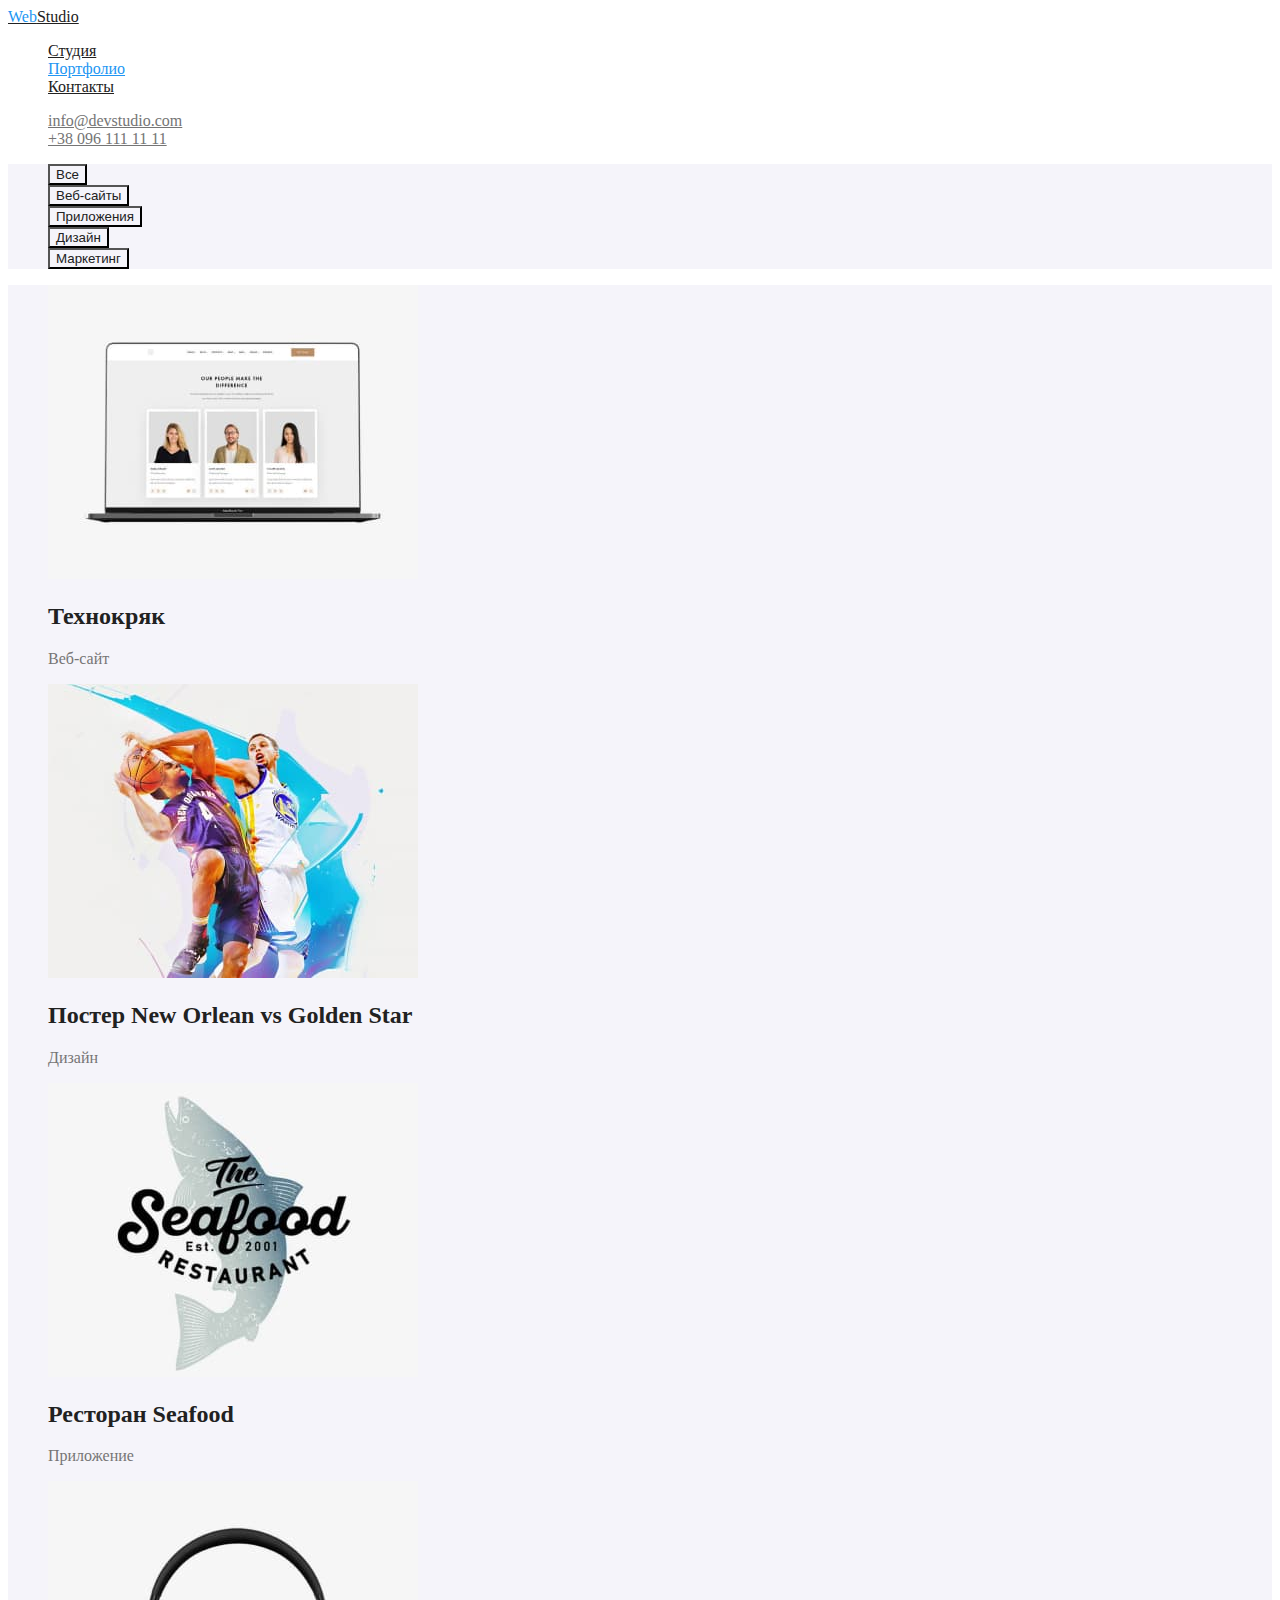
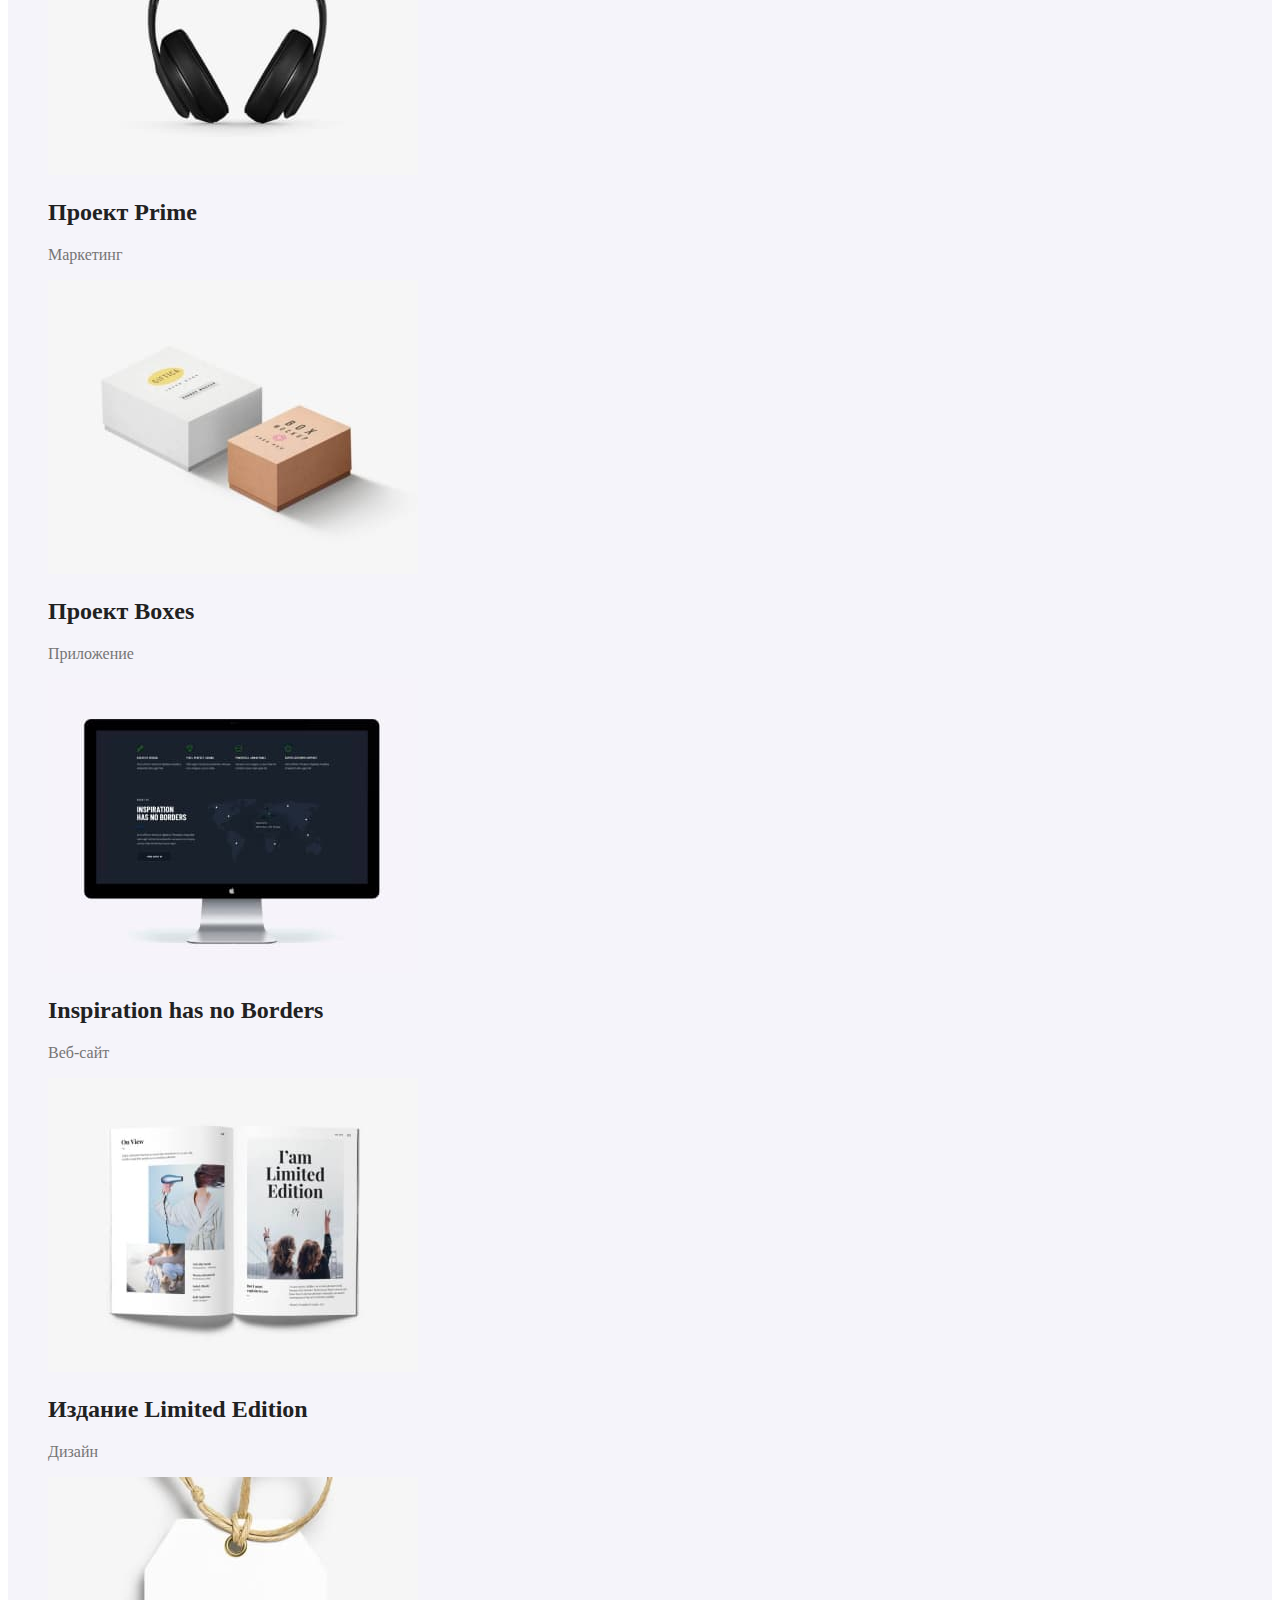
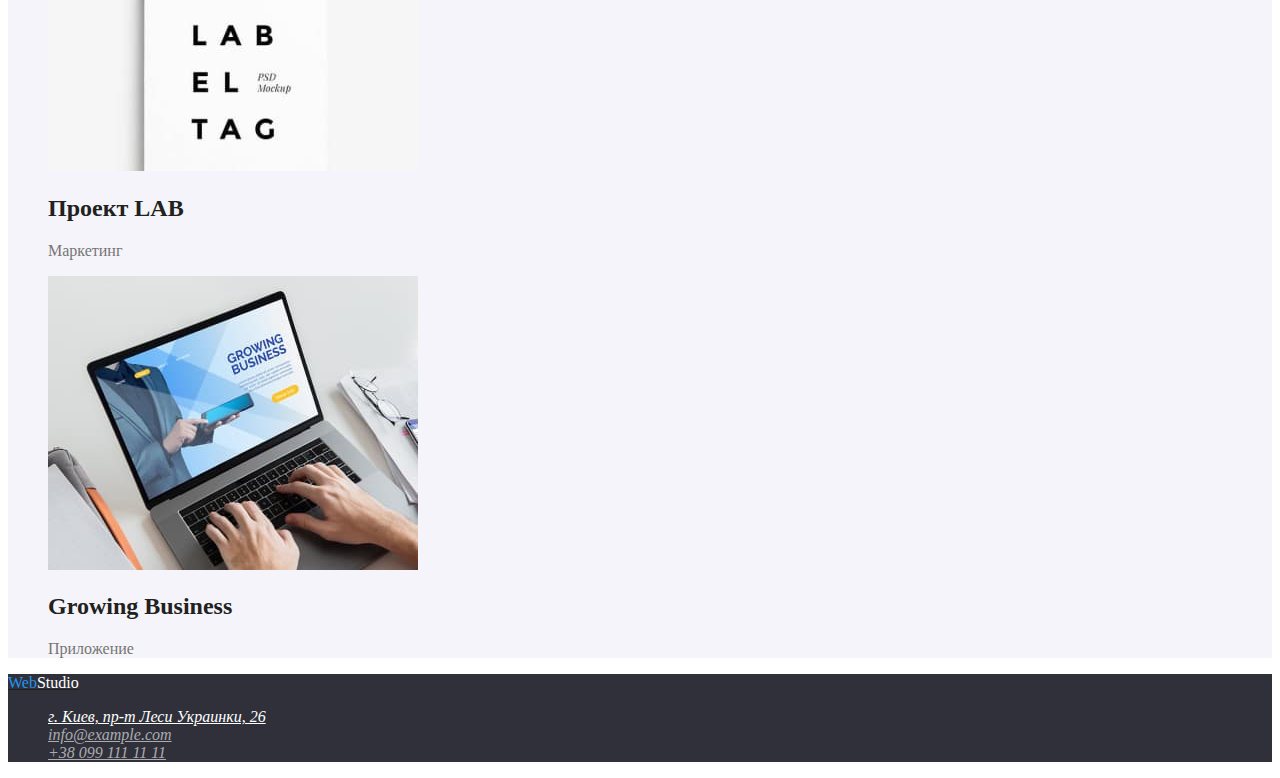
==== portfolio.html @ 7bf293a2 "добавляет вторую страницу и цвет" ====
<!DOCTYPE html>
<html lang="ru">

<head>
    <meta charset="UTF-8">
    <meta http-equiv="X-UA-Compatible" content="IE=edge">
    <meta name="viewport" content="width=device-width, initial-scale=1.0">
    <title>Портфолио</title>
    <link rel="stylesheet" href="./css/styles.css">
</head>

<body>
    <!--Верхняя линия-->
    <header>
        <a href="./index.html" class="logo"><span class="logo-text">Web</span>Studio</a>
        <nav>
            <ul class="site-nav list">
                <li><a href="./index.html" class="link">Студия</a></li>
                <li><a href="./portfolio.html" class="link current">Портфолио</a></li>
                <li><a href="" class="link">Контакты</a></li>
            </ul>
        </nav>
        <ul class="contacts list">
            <li><a href="mailto:info@devstudio.com" class="link">info@devstudio.com</a></li>
            <li><a href="tel:+380961111111" class="link">+38 096 111 11 11</a></li>
        </ul>
    </header>
    <main>
        <section class="section second">
            <ul class="list">
                <li><button type="button" class="button">Все</button></li>
                <li><button type="button" class="button">Веб-сайты</button></li>
                <li><button type="button" class="button">Приложения</button></li>
                <li><button type="button" class="button">Дизайн</button></li>
                <li><button type="button" class="button">Маркетинг</button></li>
            </ul>
        </section>
        <section class="section second" >
            <ul class="projects list">
                <li>
                    <img src="./images/tehcrak.jpg" alt="" width="370">
                    <h2 class="title">Технокряк</h2>
                    <p>Веб-сайт</p>
                </li>
                <li>
                    <img src="./images/poster.jpg" alt="" width="370">
                    <h2 class="title">Постер New Orlean vs Golden Star</h2>
                    <p>Дизайн</p>
                </li>
                <li>
                    <img src="./images/restoran.jpg" alt="" width="370">
                    <h2 class="title">Ресторан Seafood</h2>
                    <p>Приложение</p>
                </li>
                <li>
                    <img src="./images/prime.jpg" alt="" width="370">
                    <h2 class="title">Проект Prime</h2>
                    <p>Маркетинг</p>
                </li>
                <li>
                    <img src="./images/boxesis.jpg" alt="" width="370">
                    <h2 class="title">Проект Boxes</h2>
                    <p>Приложение</p>
                </li>
                <li>
                    <img src="./images/bordersis.jpg" alt="" width="370">
                    <h2 class="title">Inspiration has no Borders</h2>
                    <p>Веб-сайт</p>
                </li>
                <li>
                    <img src="./images/limited-edition.jpg" alt="" width="370">
                    <h2 class="title">Издание Limited Edition</h2>
                    <p>Дизайн</p>
                </li>
                <li>
                    <img src="./images/labi.jpg" alt="" width="370">
                    <h2 class="title">Проект LAB</h2>
                    <p>Маркетинг</p>
                </li>
                <li>
                    <img src="./images/growing-business.jpg" alt="" width="370">
                    <h2 class="title">Growing Business</h2>
                    <p>Приложение</p>
                </li>
               
            </ul>
        </section>
        

    </main>
    <footer class="footer">
        <!--Подвал-->
        <a href="./index.html" class="logo"><span class="logo-text">Web</span><span
                class="logo-text-path">Studio</span></a>
        <address>
            <ul class="address list">
                <li><a href="" class="first">г. Киев, пр-т Леси Украинки, 26</a></li>
                <li><a href="mailto:info@example.com" class="link">info@example.com</a></li>
                <li><a href="tel:+380991111111" class="link">+38 099 111 11 11</a></li>
            </ul>
        </address>
    </footer>
</body>

</html>
---- css/styles.css ----
:root {
  --primery-text-color: #757575;
  --title-text-color: #212121;
  --accent-text-color: #2196f3;
  --secondory-text-color: rgba(255, 255, 255, 0.6);
  --background-black-color: #2f303a;
  --background-white-color: #ffffff;
  --background-second-color: #e5e5e5;
  --background-alt-color: #f5f4fa;
}
body {
  background-color: var(--background-white-color);
  color: var(--primery-text-color);
}
/* Убирает точку в списке */
.list {
  list-style: none;
}
/* Логотип Logo  */
.logo {
  color: var(--title-text-color);
}
.logo-text {
  color: var(--accent-text-color);
}

/* site-nav */
.site-nav .link {
  color: var(--title-text-color);
}
.site-nav .link:hover,
.site-nav .link:focus {
  color: var(--accent-text-color);
}
.site-nav .link.current {
  color: var(--accent-text-color);
}

/* contacts */
.contacts .link {
  color: var(--primery-text-color);
}
.contacts .link:focus,
.contacts .link:hover {
  color: var(--accent-text-color);
}

/* hero */
.hero {
  background-color: var(--background-black-color);
}
.hero-title {
  color: var(--background-white-color);
}
/* Заголовки h2 */
.section-title {
  color: var(--title-text-color);
}
/* фон не основной */
.section.first {
  background-color: var(--background-second-color);
}
.section.second {
  background-color: var(--background-alt-color);
}

/* Преимущества advantage */
.advantage .title {
  color: var(--title-text-color);
}

/*  <!--Чем мы занимаемся--> */

/* <!--Наша команда--> */
.team .title {
  color: var(--title-text-color);
}
/* Кнопка!!! */
.button {
  color: var(--title-text-color);
  background-color: var(--background-alt-color);
}
.button:hover,
.button:focus {
  color: var(--background-white-color);
  background-color: var(--accent-text-color);
}
.button.primary {
  color: var(--background-white-color);
  background-color: var(--accent-text-color);
}

/* footer */
.footer {
  background-color: var(--background-black-color);
}

.logo-text-path {
  color: var(--background-white-color);
}
.address .first {
  color: var(--background-white-color);
}
.address .link {
  color: var(--secondory-text-color);
}
.address .link:hover,
.address .link:focus {
  color: var(--accent-text-color);
}

/* Страница Портфолио */
.projects .title {
  color: var(--title-text-color);
}
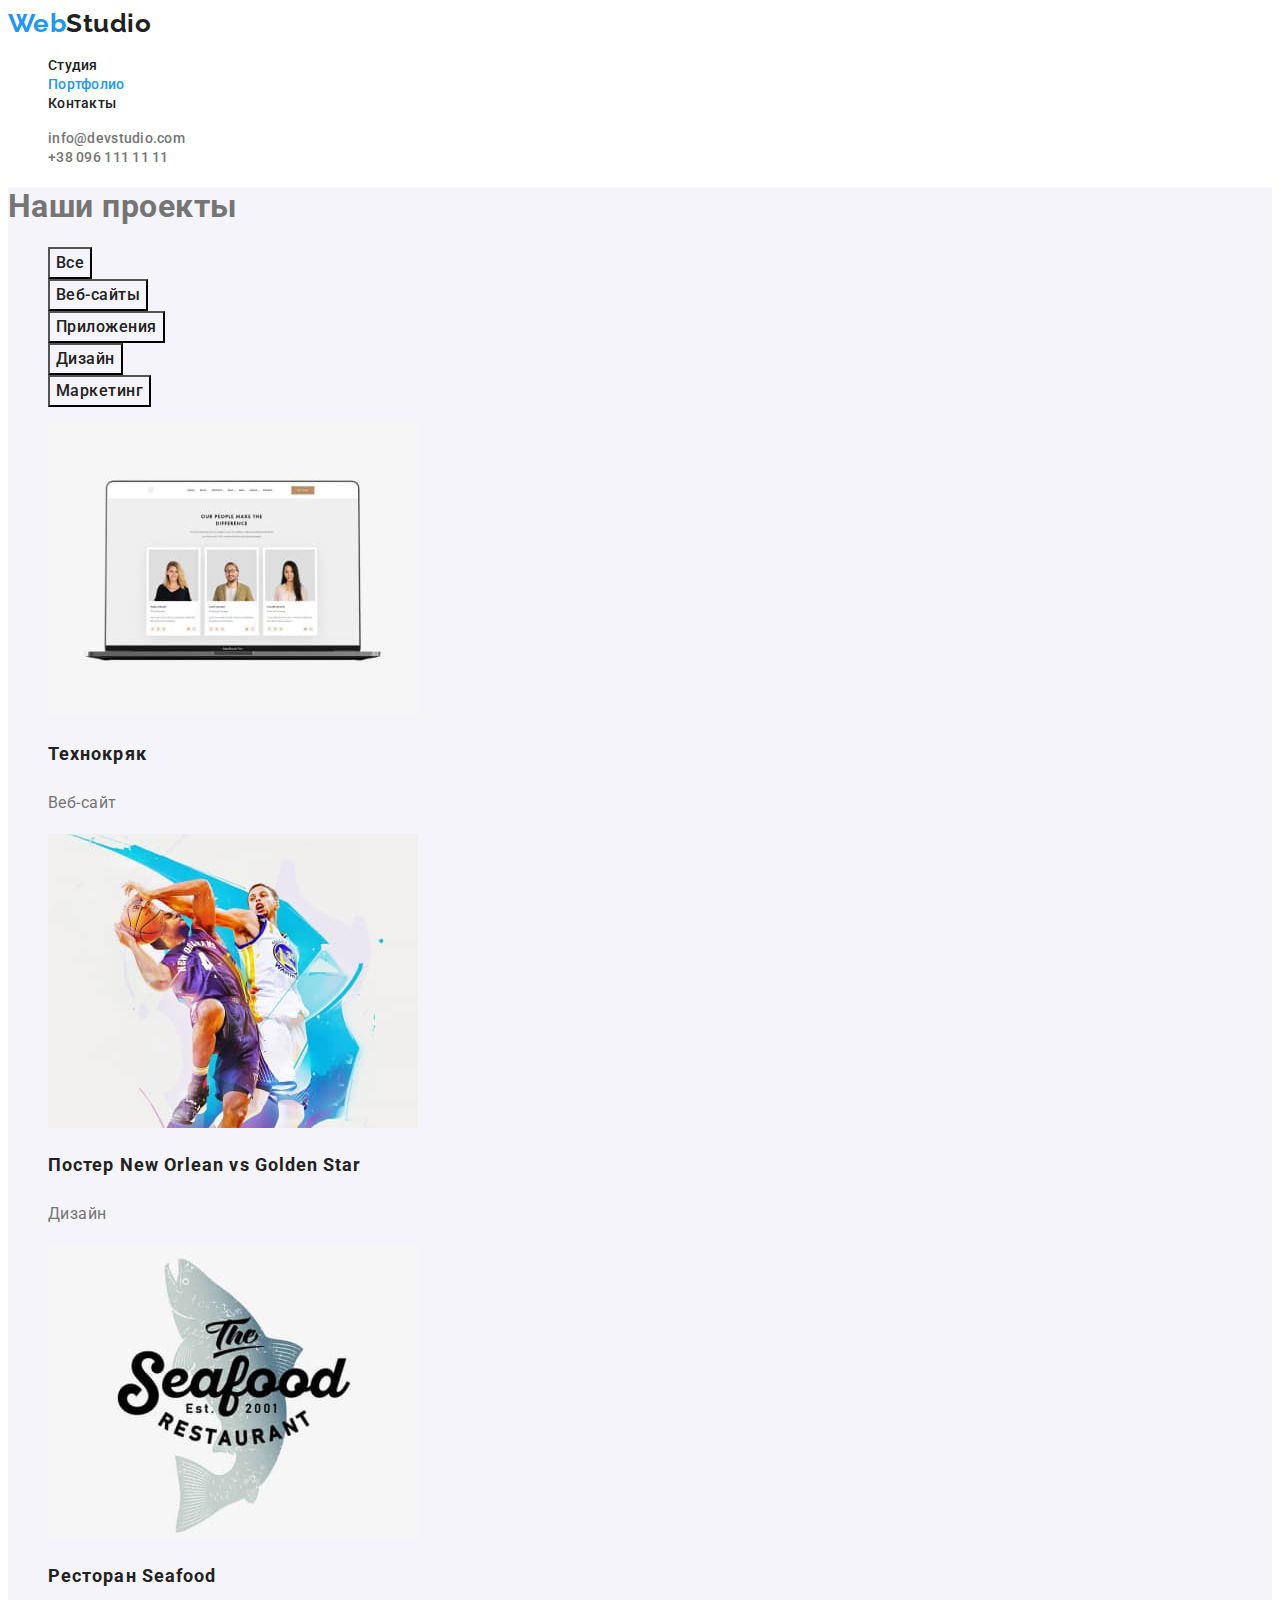
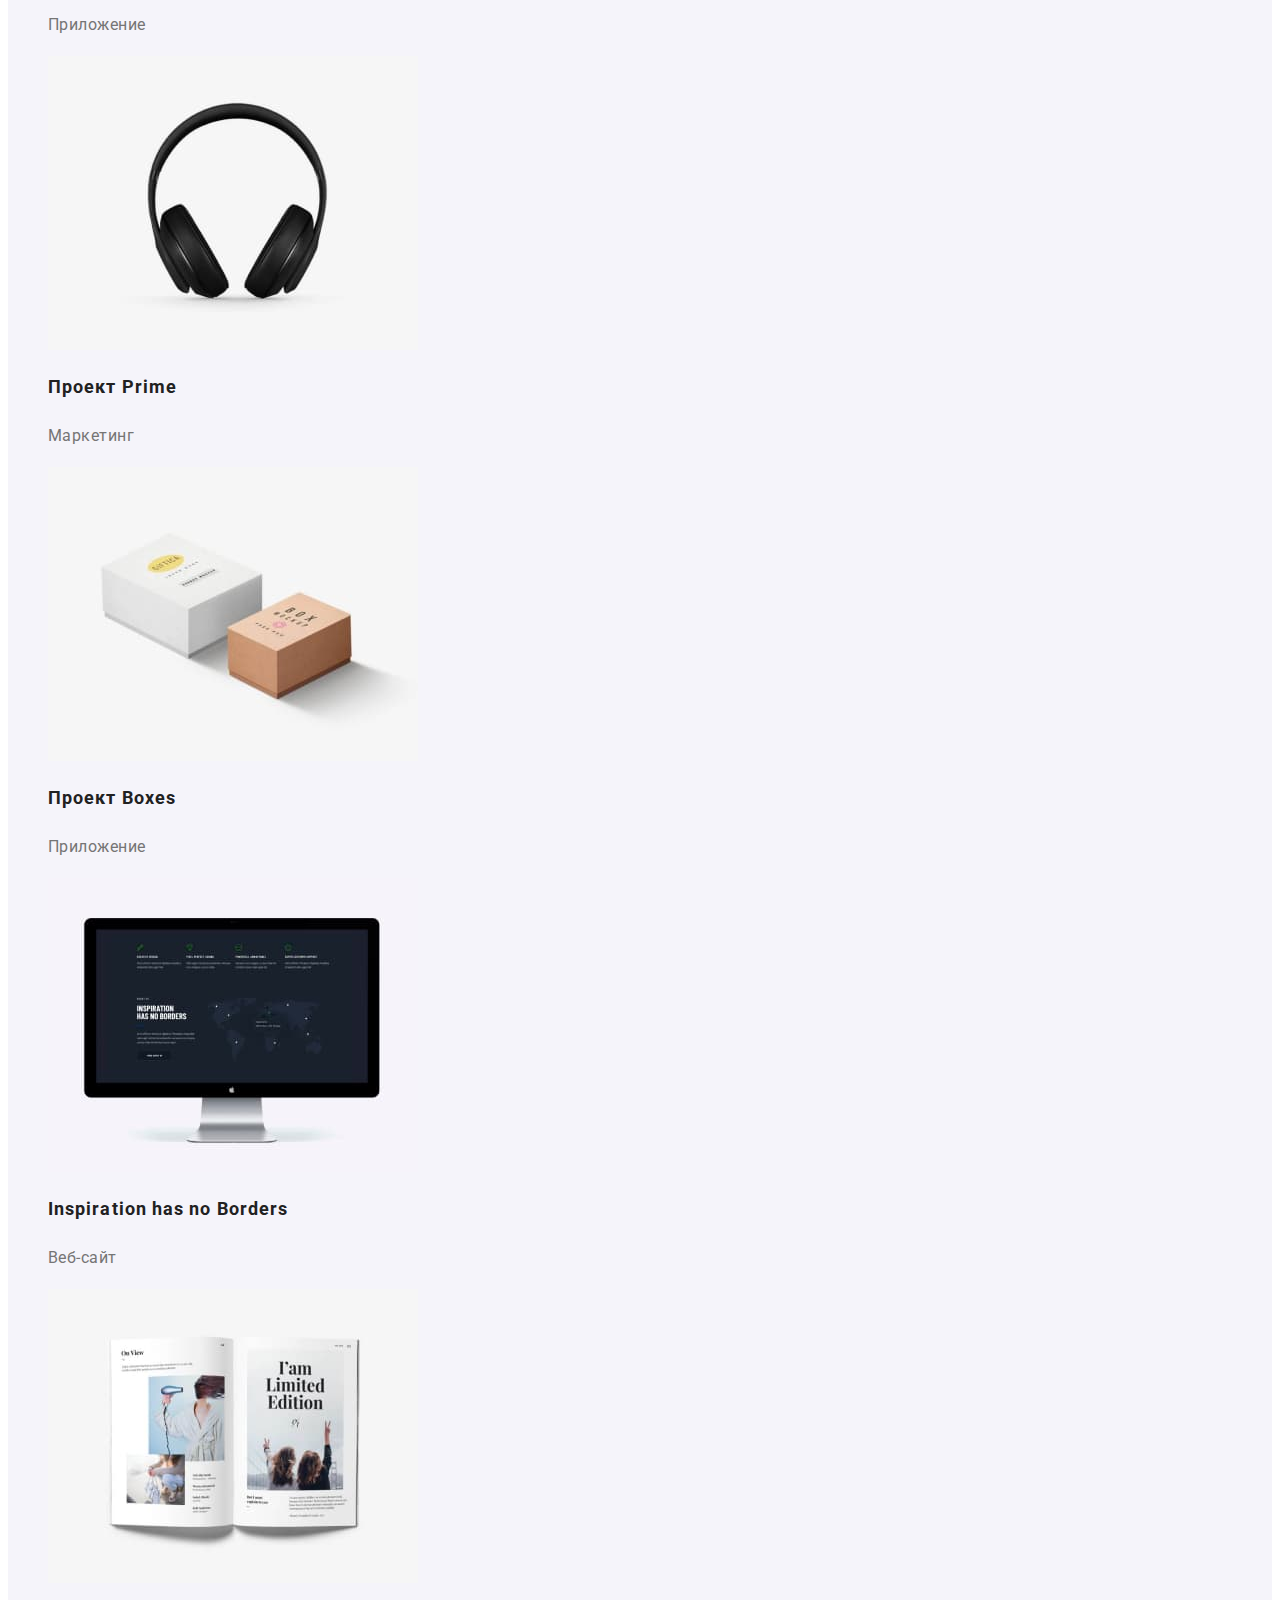
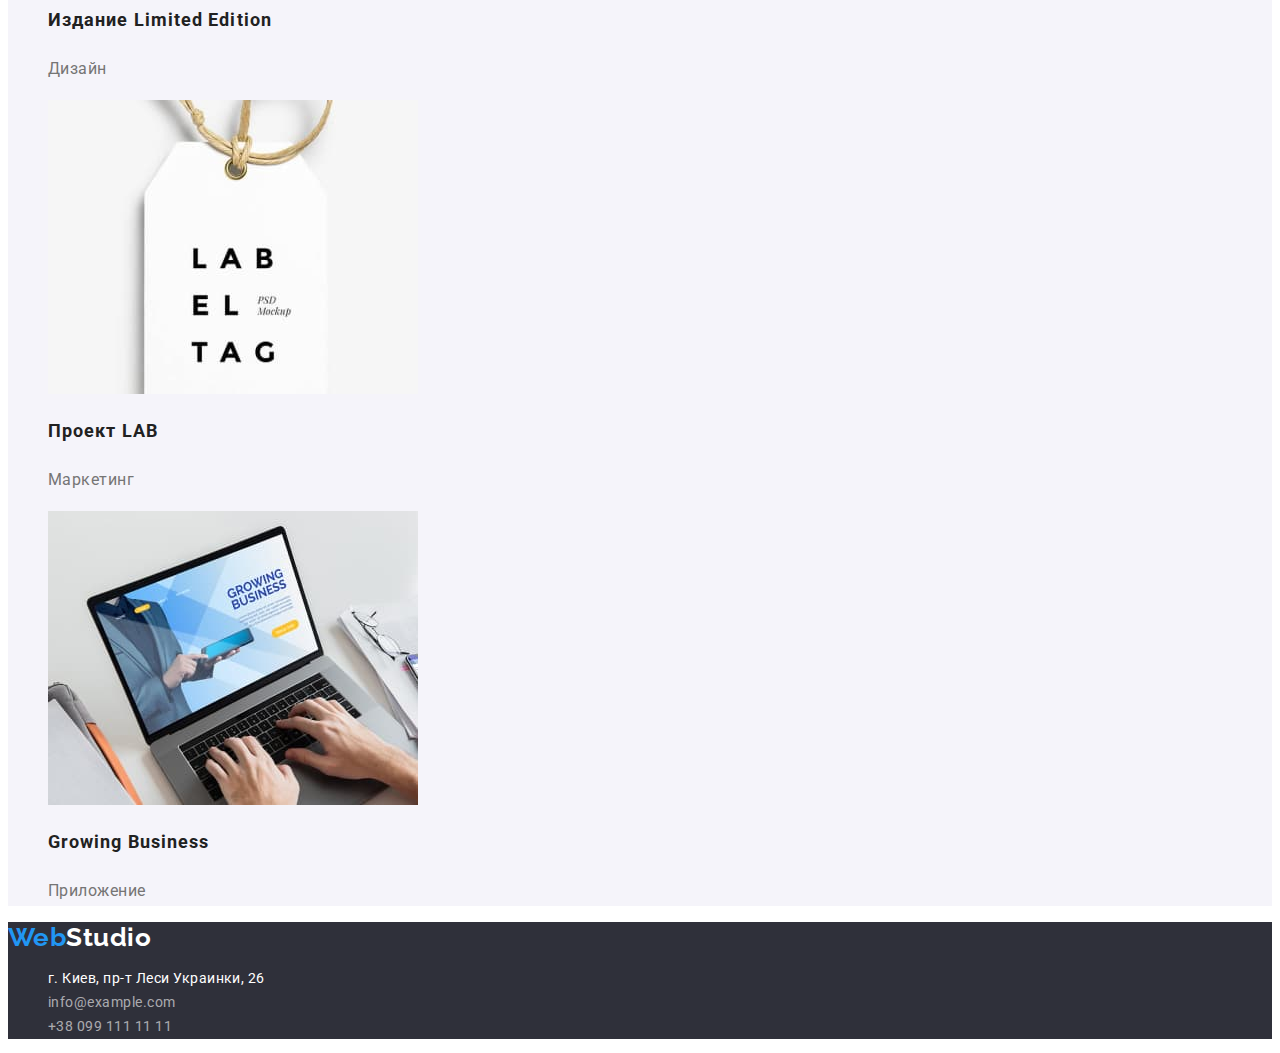
==== commit e974a260: "добавляет стили и размер текста" ====
--- a/portfolio.html
+++ b/portfolio.html
@@ -6,6 +6,10 @@
     <meta http-equiv="X-UA-Compatible" content="IE=edge">
     <meta name="viewport" content="width=device-width, initial-scale=1.0">
     <title>Портфолио</title>
+    <link rel="preconnect" href="https://fonts.googleapis.com">
+    <link rel="preconnect" href="https://fonts.gstatic.com" crossorigin>
+    <link href="https://fonts.googleapis.com/css2?family=Raleway:wght@700&family=Roboto:wght@400;500;700;900&display=swap"
+        rel="stylesheet">
     <link rel="stylesheet" href="./css/styles.css">
 </head>
 
@@ -27,6 +31,7 @@
     </header>
     <main>
         <section class="section second">
+            <h1>Наши проекты</h1>
             <ul class="list">
                 <li><button type="button" class="button">Все</button></li>
                 <li><button type="button" class="button">Веб-сайты</button></li>
@@ -34,55 +39,70 @@
                 <li><button type="button" class="button">Дизайн</button></li>
                 <li><button type="button" class="button">Маркетинг</button></li>
             </ul>
-        </section>
-        <section class="section second" >
             <ul class="projects list">
                 <li>
-                    <img src="./images/tehcrak.jpg" alt="" width="370">
-                    <h2 class="title">Технокряк</h2>
-                    <p>Веб-сайт</p>
+                    <a href="">
+                        <img src="./images/tehcrak.jpg" alt="основная веб-страница сайта Технокряк" width="370">
+                        <h2 class="title">Технокряк</h2>
+                        <p class="text" >Веб-сайт</p>
+                    </a>
                 </li>
                 <li>
-                    <img src="./images/poster.jpg" alt="" width="370">
-                    <h2 class="title">Постер New Orlean vs Golden Star</h2>
-                    <p>Дизайн</p>
+                    <a href="">
+                        <img src="./images/poster.jpg" alt="афиша баскетбольной игры" width="370">
+                        <h2 class="title">Постер New Orlean vs Golden Star</h2>
+                        <p class="text" >Дизайн</p>
+                    </a> 
                 </li>
                 <li>
-                    <img src="./images/restoran.jpg" alt="" width="370">
-                    <h2 class="title">Ресторан Seafood</h2>
-                    <p>Приложение</p>
+                    <a href="">
+                        <img src="./images/restoran.jpg" alt="фото логотипа приложения для ресторана" width="370">
+                        <h2 class="title">Ресторан Seafood</h2>
+                        <p class="text" >Приложение</p>
+                    </a>                   
                 </li>
                 <li>
-                    <img src="./images/prime.jpg" alt="" width="370">
-                    <h2 class="title">Проект Prime</h2>
-                    <p>Маркетинг</p>
+                    <a href="">
+                        <img src="./images/prime.jpg" alt="фото беспроводных наушников" width="370">
+                        <h2 class="title">Проект Prime</h2>
+                        <p class="text" >Маркетинг</p>
+                    </a>                   
                 </li>
                 <li>
-                    <img src="./images/boxesis.jpg" alt="" width="370">
-                    <h2 class="title">Проект Boxes</h2>
-                    <p>Приложение</p>
+                    <a href="">
+                        <img src="./images/boxesis.jpg" alt="изображение серой и коричневой картонной коробок" width="370">
+                        <h2 class="title">Проект Boxes</h2>
+                        <p class="text" >Приложение</p>
+                    </a>
                 </li>
                 <li>
-                    <img src="./images/bordersis.jpg" alt="" width="370">
-                    <h2 class="title">Inspiration has no Borders</h2>
-                    <p>Веб-сайт</p>
+                    <a href="">
+                        <img src="./images/bordersis.jpg" alt="изображение главной веб-сайт страницы" width="370">
+                        <h2 class="title">Inspiration has no Borders</h2>
+                        <p class="text" >Веб-сайт</p>
+                    </a>
                 </li>
                 <li>
-                    <img src="./images/limited-edition.jpg" alt="" width="370">
-                    <h2 class="title">Издание Limited Edition</h2>
-                    <p>Дизайн</p>
+                    <a href="">
+                        <img src="./images/limited-edition.jpg" alt="фото дизайна страницы" width="370">
+                        <h2 class="title">Издание Limited Edition</h2>
+                        <p class="text" >Дизайн</p>
+                    </a>
                 </li>
                 <li>
-                    <img src="./images/labi.jpg" alt="" width="370">
-                    <h2 class="title">Проект LAB</h2>
-                    <p>Маркетинг</p>
+                    <a href="">
+                        <img src="./images/labi.jpg" alt="бирка с эмблемой компании" width="370">
+                        <h2 class="title">Проект LAB</h2>
+                        <p class="text" >Маркетинг</p>
+                    </a>
                 </li>
                 <li>
-                    <img src="./images/growing-business.jpg" alt="" width="370">
-                    <h2 class="title">Growing Business</h2>
-                    <p>Приложение</p>
+                    <a href="">
+                        <img src="./images/growing-business.jpg" alt="фото работы в приложении" width="370">
+                        <h2 class="title">Growing Business</h2>
+                        <p class="text" >Приложение</p>
+                    </a>
                 </li>
-               
             </ul>
         </section>
         
--- a/css/styles.css
+++ b/css/styles.css
@@ -11,14 +11,25 @@
 body {
   background-color: var(--background-white-color);
   color: var(--primery-text-color);
+  font-family: Roboto, sans-serif;
+  letter-spacing: 0.03em;
 }
 /* Убирает точку в списке */
 .list {
   list-style: none;
 }
+/* Убирает подчеркивание у ссылок */
+a {
+  text-decoration: none;
+}
+
 /* Логотип Logo  */
 .logo {
   color: var(--title-text-color);
+  font-family: Raleway, sans-serif;
+  font-weight: 700;
+  font-size: 26px;
+  line-height: 1.19;
 }
 .logo-text {
   color: var(--accent-text-color);
@@ -27,6 +38,10 @@
 /* site-nav */
 .site-nav .link {
   color: var(--title-text-color);
+  font-weight: 500;
+  font-size: 14px;
+  line-height: 1.14;
+  letter-spacing: 0.02em;
 }
 .site-nav .link:hover,
 .site-nav .link:focus {
@@ -39,6 +54,10 @@
 /* contacts */
 .contacts .link {
   color: var(--primery-text-color);
+  font-weight: 500;
+  font-size: 14px;
+  line-height: 1.14;
+  letter-spacing: 0.02em;
 }
 .contacts .link:focus,
 .contacts .link:hover {
@@ -51,10 +70,20 @@
 }
 .hero-title {
   color: var(--background-white-color);
+  font-weight: 900;
+  font-size: 44px;
+  line-height: 1.36;
+  text-align: center;
+  letter-spacing: 0.06em;
+  text-transform: uppercase;
 }
 /* Заголовки h2 */
 .section-title {
   color: var(--title-text-color);
+  font-weight: 700;
+  font-size: 36px;
+  line-height: 1.17;
+  text-align: center;
 }
 /* фон не основной */
 .section.first {
@@ -67,6 +96,14 @@
 /* Преимущества advantage */
 .advantage .title {
   color: var(--title-text-color);
+  font-weight: 700;
+  font-size: 14px;
+  line-height: 1.14;
+  text-transform: uppercase;
+}
+.advantage .text {
+  font-size: 14px;
+  line-height: 1.71;
 }
 
 /*  <!--Чем мы занимаемся--> */
@@ -74,20 +111,38 @@
 /* <!--Наша команда--> */
 .team .title {
   color: var(--title-text-color);
+  font-weight: 500;
+  font-size: 16px;
+  line-height: 1.19;
 }
+.team .text {
+  font-size: 16px;
+  line-height: 1.19;
+}
+
 /* Кнопка!!! */
 .button {
   color: var(--title-text-color);
   background-color: var(--background-alt-color);
+  font-family: inherit;
+  font-weight: 500;
+  font-size: 16px;
+  line-height: 1.63;
+  letter-spacing: 0.03em;
+  cursor: pointer;
 }
 .button:hover,
 .button:focus {
   color: var(--background-white-color);
   background-color: var(--accent-text-color);
 }
-.button.primary {
+.button.hero {
   color: var(--background-white-color);
   background-color: var(--accent-text-color);
+  font-weight: 700;
+  font-size: 16px;
+  line-height: 1.88;
+  letter-spacing: 0.06em;
 }
 
 /* footer */
@@ -97,6 +152,11 @@
 
 .logo-text-path {
   color: var(--background-white-color);
+}
+.address {
+  font-style: normal;
+  font-size: 14px;
+  line-height: 1.71;
 }
 .address .first {
   color: var(--background-white-color);
@@ -112,4 +172,13 @@
 /* Страница Портфолио */
 .projects .title {
   color: var(--title-text-color);
+  font-weight: 700;
+  font-size: 18px;
+  line-height: 2;
+  letter-spacing: 0.06em;
 }
+.projects .text {
+  color: var(--primery-text-color);
+  font-size: 16px;
+  line-height: 1.88;
+}
